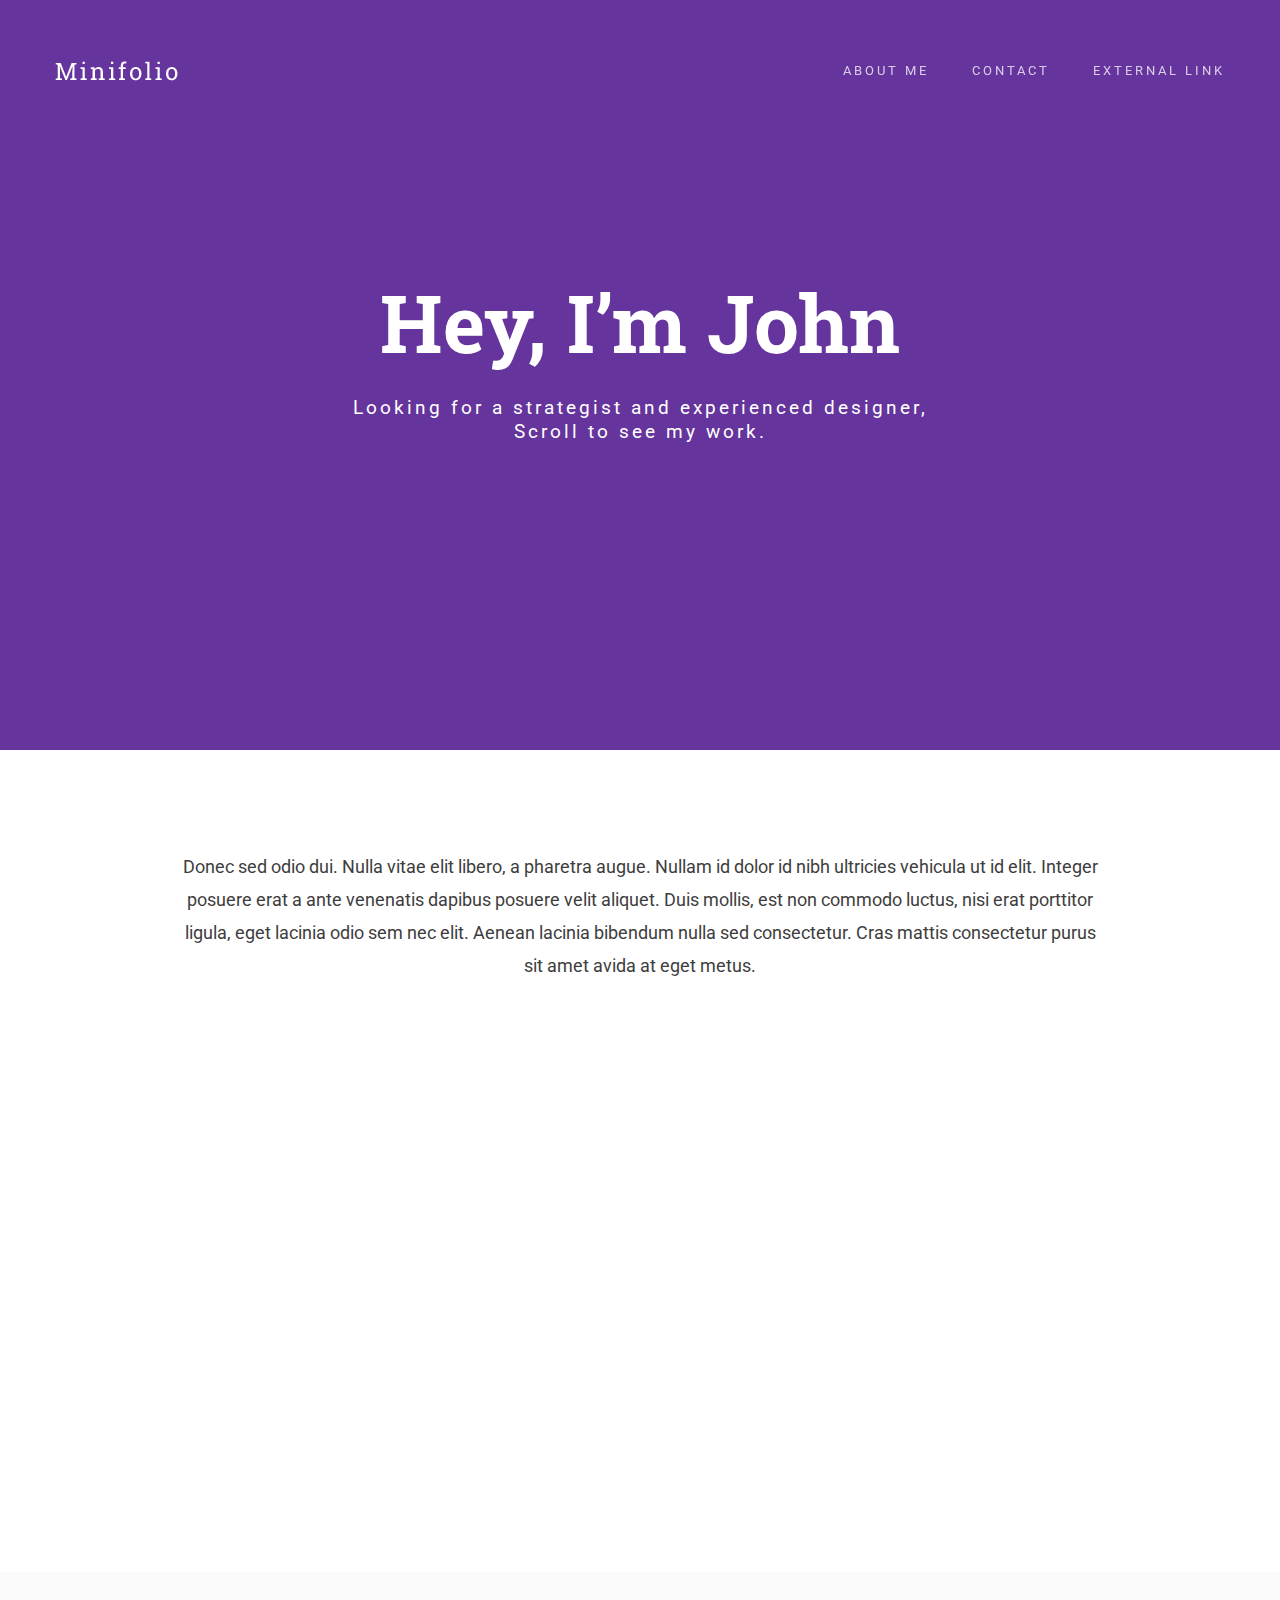
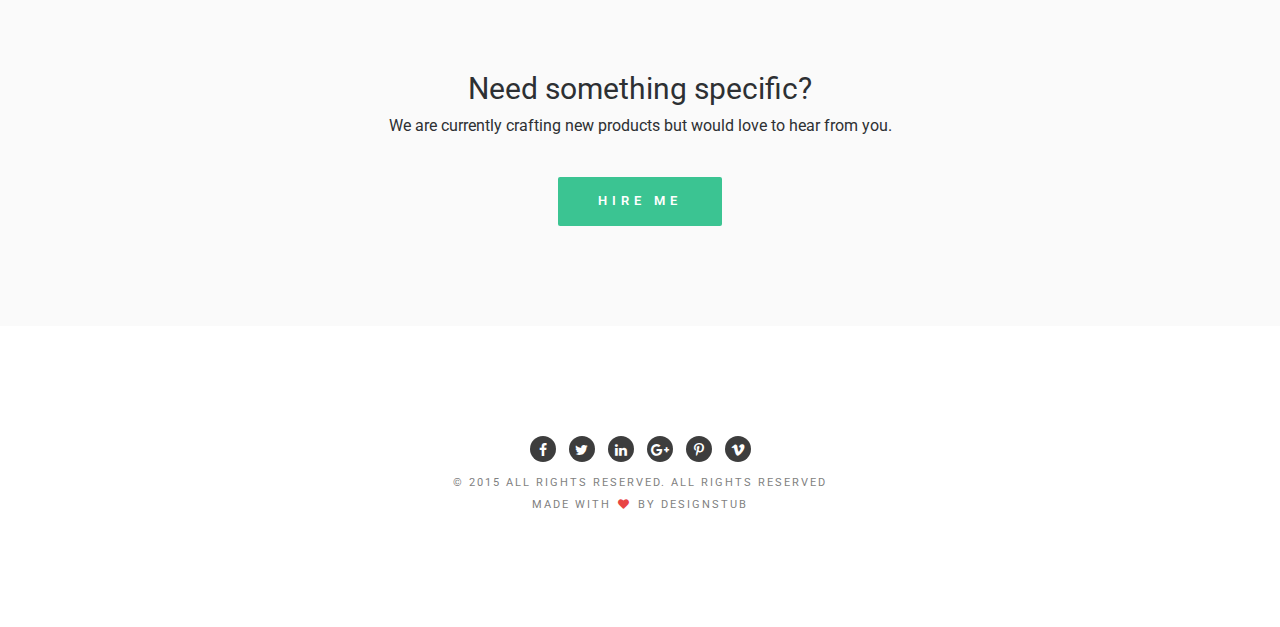
==== index.html @ f64cd5c6 "Template added" ====
<!doctype html>
<!--[if lt IE 7]>      <html class="no-js lt-ie9 lt-ie8 lt-ie7" lang=""> <![endif]-->
<!--[if IE 7]>         <html class="no-js lt-ie9 lt-ie8" lang=""> <![endif]-->
<!--[if IE 8]>         <html class="no-js lt-ie9" lang=""> <![endif]-->
<!--[if gt IE 8]><!-->
<html class="no-js" lang="">
<!--<![endif]-->

<head>
<meta charset="utf-8">
<meta name="description" content="">
<meta name="viewport" content="width=device-width, initial-scale=1">
<title>Minifolio - Bootstrap Responsive Resume, Personal Portfolio Template</title>
<link rel="stylesheet" href="css/bootstrap.min.css">
<link rel="stylesheet" href="css/jquery.fancybox.css">
<link rel="stylesheet" href="css/main.css">
<link rel="stylesheet" href="css/responsive.css">
<link rel="stylesheet" href="css/animate.min.css">
<link rel="stylesheet" href="https://maxcdn.bootstrapcdn.com/font-awesome/4.4.0/css/font-awesome.min.css">
</head>

<body>
<!-- header section -->
<section class="banner" role="banner">
  <header id="header"> 
    <!-- navigation section  -->
    <div class="header-content clearfix"> <a class="logo" href="#"><img src="images/logo.png" alt="Mafolio"></a>
      <nav class="navigation" role="navigation">
        <ul class="primary-nav">
          <li><a href="about.html">About Me</a></li>
          <li><a href="contact.html">Contact</a></li>
          <li><a href="#">External link</a></li>
        </ul>
      </nav>
      <a href="#" class="nav-toggle">Menu<span></span></a> </div>
    <!-- navigation section  --> 
  </header>
  
  <!-- banner text -->
  <div class="container">
    <div class="col-md-10 col-md-offset-1">
      <div class="banner-text text-center">
        <h1>Hey, I’m John</h1>
        <p>Looking for a strategist and experienced designer,<br>
          Scroll to see my work.</p>
        <!-- banner text --> 
      </div>
    </div>
  </div>
</section>
<!-- header section --> 
<!-- description text section -->
<section id="descripton" class="section descripton">
  <div class="container">
    <div class="col-md-10 col-md-offset-1 text-center">
      <p>Donec sed odio dui. Nulla vitae elit libero, a pharetra augue. Nullam id dolor id nibh ultricies vehicula ut id elit. Integer posuere erat a ante venenatis dapibus posuere velit aliquet. Duis mollis, est non commodo luctus, nisi erat porttitor ligula, eget lacinia odio sem nec elit. Aenean lacinia bibendum nulla sed consectetur. Cras mattis consectetur purus sit amet avida at eget metus.</p>
    </div>
  </div>
</section>
<!-- description text section --> 
<!-- portfolio section -->
<section id="works" class="works section no-padding">
  <div class="container-fluid">
    <div class="row no-gutter">
      <div class="col-lg-3 col-md-6 col-sm-6 work"> <a href="images/work-1.jpg" class="work-box"> <img src="images/work-1.jpg" alt="">
        <div class="overlay">
          <div class="overlay-caption">
            <h5>Project Name</h5>
            <p>Logo Design</p>
          </div>
        </div>
        <!-- overlay --> 
        </a> </div>
      <div class="col-lg-3 col-md-6 col-sm-6 work"> <a href="images/work-2.jpg" class="work-box"> <img src="images/work-2.jpg" alt="">
        <div class="overlay">
          <div class="overlay-caption">
            <h5>Project Name</h5>
            <p>Website Design</p>
          </div>
        </div>
        <!-- overlay --> 
        </a> </div>
      <div class="col-lg-3 col-md-6 col-sm-6 work"> <a href="images/work-3.jpg" class="work-box"> <img src="images/work-3.jpg" alt="">
        <div class="overlay">
          <div class="overlay-caption">
            <h5>Project Name</h5>
            <p>Branding</p>
          </div>
        </div>
        <!-- overlay --> 
        </a> </div>
      <div class="col-lg-3 col-md-6 col-sm-6 work"> <a href="images/work-4.jpg" class="work-box"> <img src="images/work-4.jpg" alt="">
        <div class="overlay">
          <div class="overlay-caption">
            <h5>Project Name</h5>
            <p>Graphic Design</p>
          </div>
        </div>
        <!-- overlay --> 
        </a> </div>
      <div class="col-lg-3 col-md-6 col-sm-6 work"> <a href="images/work-5.jpg" class="work-box"> <img src="images/work-5.jpg" alt="">
        <div class="overlay">
          <div class="overlay-caption">
            <h5>Project Name</h5>
            <p>Website Design</p>
          </div>
        </div>
        <!-- overlay --> 
        </a> </div>
      <div class="col-lg-3 col-md-6 col-sm-6 work"> <a href="images/work-6.jpg" class="work-box"> <img src="images/work-6.jpg" alt="">
        <div class="overlay">
          <div class="overlay-caption">
            <h5>Project Name</h5>
            <p>Logo Design</p>
          </div>
        </div>
        <!-- overlay --> 
        </a> </div>
      <div class="col-lg-3 col-md-6 col-sm-6 work"> <a href="images/work-7.jpg" class="work-box"> <img src="images/work-7.jpg" alt="">
        <div class="overlay">
          <div class="overlay-caption">
            <h5>Project Name</h5>
            <p>Branding</p>
          </div>
        </div>
        <!-- overlay --> 
        </a> </div>
      <div class="col-lg-3 col-md-6 col-sm-6 work"> <a href="images/work-8.jpg" class="work-box"> <img src="images/work-8.jpg" alt="">
        <div class="overlay">
          <div class="overlay-caption">
            <h5>Project Name</h5>
            <p>Website Design</p>
          </div>
        </div>
        <!-- overlay --> 
        </a> </div>
    </div>
  </div>
</section>
<!-- portfolio section --> 
<!-- hire me section -->
<section id="hireme" class="section hireme">
  <div class="container">
    <div class="col-md-8 col-md-offset-2 text-center">
      <h3>Need something specific?</h3>
      <p>We are currently crafting new products but would love to hear from you.</p>
      <a href="contact.html" class="btn btn-large">Hire me</a> </div>
  </div>
</section>
<!-- hire me section --> 
<!-- footer -->
<footer class="section footer">
  <div class="footer-bottom">
    <div class="container">
      <div class="col-md-12">
        <p>
        <ul class="footer-share">
          <li><a href="#"><i class="fa fa-facebook"></i></a></li>
          <li><a href="#"><i class="fa fa-twitter"></i></a></li>
          <li><a href="#"><i class="fa fa-linkedin"></i></a></li>
          <li><a href="#"><i class="fa fa-google-plus"></i></a></li>
          <li><a href="#"><i class="fa fa-pinterest-p"></i></a></li>
          <li><a href="#"><i class="fa fa-vimeo"></i></a></li>
        </ul>
        </p>
        <p>© 2015 All rights reserved. All Rights Reserved<br>
          Made with <i class="fa fa-heart pulse"></i> by <a href="http://www.designstub.com/">Designstub</a></p>
      </div>
    </div>
  </div>
</footer>
<!-- footer --> 

<!-- JS FILES --> 
<script src="https://ajax.googleapis.com/ajax/libs/jquery/1.11.3/jquery.min.js"></script> 
<script src="js/bootstrap.min.js"></script> 
<script src="js/jquery.fancybox.pack.js"></script> 
<script src="js/jquery.waypoints.min.js"></script> 
<script src="js/retina.min.js"></script> 
<script src="js/modernizr.js"></script> 
<script src="js/main.js"></script>
</body>
</html>
---- css/main.css ----
/* ------------------------------------------------------------------------------
	Template Name: Minifolio
	Author: Designstub
	Author URI: http://www.designstub.com
	License: GNU General Public License version 3.0
	License URI: http://www.gnu.org/licenses/gpl-3.0.html
	Version: 1.0

/* ------------------------------------------------------------------------------
	Typography
-------------------------------------------------------------------------------*/

@import url(http://fonts.googleapis.com/css?family=Roboto:300,400,500,600,700);
@import url(http://fonts.googleapis.com/css?family=Roboto%20Slab:300,400,500,600,700);

p {
	font-size: 14px;
	line-height: 22.4px;
	color: #6c7279;
}
h1 {
	font-size: 65px;
	color: #2d3033;
}
h2 {
	font-size: 40px;
	color: #2d3033;
}
h3 {
	font-size: 28px;
	color: #2d3033;
	font-weight: 300;
}
h4 {
	font-size: 22px;
	color: #2d3033;
	font-weight: 400;
}
h5 {
	font-size: 14px;
	color: #2d3033;
	text-transform: uppercase;
	font-weight: 700;
}
.btn {
	background-color: #3bc492;
	color: #fff;
	font-size: 13px;
	font-weight: 600;
	letter-spacing: 5px;
	border: 0;
	-moz-border-radius: 2px;
	-webkit-border-radius: 2px;
	border-radius: 2px;
	display: inline-block;
	text-transform: uppercase;
}
.btn:hover, .btn:focus {
	background-color: #3d3d3d;
	color: #fff;
}
.btn-large {
	padding: 15px 40px;
}
/* ------------------------------------------------------------------------------
	Global Styles
-------------------------------------------------------------------------------*/
a {
	color: #e84545;
}
a:hover, a:focus {
	text-decoration: none;
	-moz-transition: background-color, color, 0.3s;
	-o-transition: background-color, color, 0.3s;
	-webkit-transition: background-color, color, 0.3s;
	transition: background-color, color, 0.3s;
}
body {
	font-family: "Roboto", sans-serif;
	font-weight: 400;
	color: #6c7279;
}
ul, ol {
	margin: 0;
	padding: 0;
}
ul li {
	list-style: none;
}
.section {
	padding: 100px 0;
}
.no-padding {
	padding: 0;
}
.no-gutter [class*=col-] {
	padding-right: 0;
	padding-left: 0;
}
.space
{
	margin-top:60px;	
}
/* ------------------------------------------------------------------------------
	Header
-------------------------------------------------------------------------------*/
#header {
	position: fixed;
	width: 100%;
	z-index: 999;
}
#header .header-content {
	margin: 0 auto;
	max-width: 1170px;
	padding: 60px 0;
	width: 100%;
	-moz-transition: padding 0.3s;
	-o-transition: padding 0.3s;
	-webkit-transition: padding 0.3s;
	transition: padding 0.3s;
}
#header .logo {
	float: left;
}
#header.fixed {
	background-color: rgba(0, 0, 0, 0.25);
}
#header.fixed .header-content {
	border-bottom: 0;
	padding: 25px 0;
}
#header.fixed .nav-toggle {
	top: 18px;
}
.navigation.open {
	opacity: 0.9;
	visibility: visible;
	-moz-transition: opacity 0.5s;
	-o-transition: opacity 0.5s;
	-webkit-transition: opacity 0.5s;
	transition: opacity 0.5s;
}
.navigation {
	float: right;
}
.navigation li {
	display: inline-block;
}
.navigation a {
	color: rgba(255, 255, 255, 0.75);
	font-size: 13px;
	font-weight: 400;
	margin-left: 40px;
	letter-spacing: 3px;
	text-transform: uppercase;
}
.navigation a:hover, .navigation a.active {
	color: #fff;
}
.nav-toggle {
	display: none;
	height: 44px;
	overflow: hidden;
	position: fixed;
	right: 5%;
	text-indent: 100%;
	top: 32px;
	white-space: nowrap;
	width: 44px;
	z-index: 99999;
	-moz-transition: all 0.3s;
	-o-transition: all 0.3s;
	-webkit-transition: all 0.3s;
	transition: all 0.3s;
}
.nav-toggle:before, .nav-toggle:after {
	border-radius: 50%;
	content: "";
	height: 100%;
	left: 0;
	position: absolute;
	top: 0;
	width: 100%;
	-moz-transform: translateZ(0);
	-ms-transform: translateZ(0);
	-webkit-transform: translateZ(0);
	transform: translateZ(0);
	-moz-backface-visibility: hidden;
	-webkit-backface-visibility: hidden;
	backface-visibility: hidden;
	-moz-transition-property: -moz-transform;
	-o-transition-property: -o-transform;
	-webkit-transition-property: -webkit-transform;
	transition-property: transform;
}
.nav-toggle:before {
	background-color: #4b1685;
	-moz-transform: scale(1);
	-ms-transform: scale(1);
	-webkit-transform: scale(1);
	transform: scale(1);
	-moz-transition-duration: 0.3s;
	-o-transition-duration: 0.3s;
	-webkit-transition-duration: 0.3s;
	transition-duration: 0.3s;
}
.nav-toggle:after {
	background-color: #4b1685;
	-moz-transform: scale(0);
	-ms-transform: scale(0);
	-webkit-transform: scale(0);
	transform: scale(0);
	-moz-transition-duration: 0s;
	-o-transition-duration: 0s;
	-webkit-transition-duration: 0s;
	transition-duration: 0s;
}
.nav-toggle span {
	background-color: #fff;
	bottom: auto;
	display: inline-block;
	height: 3px;
	left: 50%;
	position: absolute;
	right: auto;
	top: 50%;
	width: 18px;
	z-index: 10;
	-moz-transform: translateX(-50%) translateY(-50%);
	-ms-transform: translateX(-50%) translateY(-50%);
	-webkit-transform: translateX(-50%) translateY(-50%);
	transform: translateX(-50%) translateY(-50%);
}
.nav-toggle span:before, .nav-toggle span:after {
	background-color: #fff;
	content: "";
	height: 100%;
	position: absolute;
	right: 0;
	top: 0;
	width: 100%;
	-moz-transform: translateZ(0);
	-ms-transform: translateZ(0);
	-webkit-transform: translateZ(0);
	transform: translateZ(0);
	-moz-backface-visibility: hidden;
	-webkit-backface-visibility: hidden;
	backface-visibility: hidden;
	-moz-transition: -moz-transform 0.3s;
	-o-transition: -o-transform 0.3s;
	-webkit-transition: -webkit-transform 0.3s;
	transition: transform 0.3s;
}
.nav-toggle span:before {
	-moz-transform: translateY(-6px) rotate(0deg);
	-ms-transform: translateY(-6px) rotate(0deg);
	-webkit-transform: translateY(-6px) rotate(0deg);
	transform: translateY(-6px) rotate(0deg);
}
.nav-toggle span:after {
	-moz-transform: translateY(6px) rotate(0deg);
	-ms-transform: translateY(6px) rotate(0deg);
	-webkit-transform: translateY(6px) rotate(0deg);
	transform: translateY(6px) rotate(0deg);
}
.nav-toggle.close-nav:before {
	-moz-transform: scale(0);
	-ms-transform: scale(0);
	-webkit-transform: scale(0);
	transform: scale(0);
}
.nav-toggle.close-nav:after {
	-moz-transform: scale(1);
	-ms-transform: scale(1);
	-webkit-transform: scale(1);
	transform: scale(1);
}
.nav-toggle.close-nav span {
	background-color: rgba(255, 255, 255, 0);
}
.nav-toggle.close-nav span:before, .nav-toggle.close-nav span:after {
	background-color: #fff;
}
.nav-toggle.close-nav span:before {
	-moz-transform: translateY(0) rotate(45deg);
	-ms-transform: translateY(0) rotate(45deg);
	-webkit-transform: translateY(0) rotate(45deg);
	transform: translateY(0) rotate(45deg);
}
.nav-toggle.close-nav span:after {
	-moz-transform: translateY(0) rotate(-45deg);
	-ms-transform: translateY(0) rotate(-45deg);
	-webkit-transform: translateY(0) rotate(-45deg);
	transform: translateY(0) rotate(-45deg);
}
/* ------------------------------------------------------------------------------
	Banner
-------------------------------------------------------------------------------*/

.banner {
	background-color: #65349c;
	min-height: 750px;
}
.banner-text {
	padding-top: 28%;
}
.banner-text h1 {
	color: #fff;
	font-family: "Roboto Slab", sans-serif;
	font-size: 80px;
	font-weight: 700;
}
.banner-text p {
	color: #fff;
	font-size: 19px;
	font-weight: 400;
	letter-spacing: 3px;
	line-height: 24px;
	margin-top: 30px;
	margin-bottom: 80px;
}
/* ------------------------------------------------------------------------------
	Description Text
-------------------------------------------------------------------------------*/

.descripton p {
	color: #3d3d3d;
	font-size: 18px;
	line-height: 33px;
	font-weight: 400;
}
/* ------------------------------------------------------------------------------
	Works
-------------------------------------------------------------------------------*/
.work {
  -moz-box-shadow: 0 0 0 1px #fff;
  -webkit-box-shadow: 0 0 0 1px #fff;
  box-shadow: 0 0 0 1px #fff;

  overflow: hidden;
  position: relative;
  visibility: hidden; }
  .work img
  {
	width:100%;
	height:100%;  
  }
  .work .overlay {
    background: rgba(64, 35, 97, 0.9);
    height: 100%;
    left: 0;
    opacity: 0;
    position: absolute;
    top: 0;
    width: 100%;
    -moz-transition: opacity, 0.3s;
    -o-transition: opacity, 0.3s;
    -webkit-transition: opacity, 0.3s;
    transition: opacity, 0.3s; }
  .work .overlay-caption {
    position: absolute;
    text-align: center;
    top: 50%;
    width: 100%;
    -moz-transform: translateY(-50%);
    -ms-transform: translateY(-50%);
    -webkit-transform: translateY(-50%);
    transform: translateY(-50%); }
  .work h5, .work p, .work img {
    -moz-transition: all, 0.5s;
    -o-transition: all, 0.5s;
    -webkit-transition: all, 0.5s;
    transition: all, 0.5s; }
  .work h5, .work p {
    color: #fff;
    margin: 0;
    opacity: 0; }
  .work h5 {
    margin-bottom: 5px;
    -moz-transform: translate3d(0, -200%, 0);
    -ms-transform: translate3d(0, -200%, 0);
    -webkit-transform: translate3d(0, -200%, 0);
    transform: translate3d(0, -200%, 0); }
  .work p {
    -moz-transform: translate3d(0, 200%, 0);
    -ms-transform: translate3d(0, 200%, 0);
    -webkit-transform: translate3d(0, 200%, 0);
    transform: translate3d(0, 200%, 0); }

.work-box:hover img {
  -moz-transform: scale(1.2);
  -ms-transform: scale(1.2);
  -webkit-transform: scale(1.2);
  transform: scale(1.2); }
.work-box:hover .overlay {
  opacity: 1; }
  .work-box:hover .overlay h5, .work-box:hover .overlay p {
    opacity: 1;
    -moz-transform: translate3d(0, 0, 0);
    -ms-transform: translate3d(0, 0, 0);
    -webkit-transform: translate3d(0, 0, 0);
    transform: translate3d(0, 0, 0); }
	
	/* ------------------------------------------------------------------------------
	Work animation
-------------------------------------------------------------------------------*/
.work:nth-child(1) {
  -moz-animation-delay: 0.1s;
  -webkit-animation-delay: 0.1s;
  animation-delay: 0.1s; }
.work:nth-child(2) {
  -moz-animation-delay: 0.2s;
  -webkit-animation-delay: 0.2s;
  animation-delay: 0.2s; }
.work:nth-child(3) {
  -moz-animation-delay: 0.3s;
  -webkit-animation-delay: 0.3s;
  animation-delay: 0.3s; }
.work:nth-child(4) {
  -moz-animation-delay: 0.4s;
  -webkit-animation-delay: 0.4s;
  animation-delay: 0.4s; }
.work:nth-child(5) {
  -moz-animation-delay: 0.8s;
  -webkit-animation-delay: 0.8s;
  animation-delay: 0.8s; }
.work:nth-child(6) {
  -moz-animation-delay: 0.7s;
  -webkit-animation-delay: 0.7s;
  animation-delay: 0.7s; }
.work:nth-child(7) {
  -moz-animation-delay: 0.6s;
  -webkit-animation-delay: 0.6s;
  animation-delay: 0.6s; }
.work:nth-child(8) {
  -moz-animation-delay: 0.5s;
  -webkit-animation-delay: 0.5s;
  animation-delay: 0.5s; }

.animated {
  visibility: visible; }
  
/* ------------------------------------------------------------------------------
	Hire me
-------------------------------------------------------------------------------*/
.hireme {
	background-color: #fafafa;
}
.hireme h3 {
	font-family: "Roboto", sans-serif;
	font-size: 30px;
	font-weight: 400;
	margin-top: 0;
}
.hireme p {
	color: #2d3033;
	font-family: "Roboto", sans-serif;
	font-size: 16px;
	font-weight: 400;
}
.hireme .btn {
	margin-top: 30px;
}
/* ------------------------------------------------------------------------------
	Footer
-------------------------------------------------------------------------------*/
.footer {
	text-align: center;
}
.footer p {
	font-family: "Roboto", sans-serif;
	font-size: 11px;
	color: #7f7f7f;
	letter-spacing: 2px;
	text-transform: uppercase;
}
.footer a {
	color: #7f7f7f;
}
.footer a:hover {
	color: #e84545;
}
.footer .footer-share {
	margin-top: 0;
}
.footer .footer-share li {
	background: #3d3d3d none repeat scroll 0 0;
	border-radius: 50%;
	color: #ffffff;
	width: 26px;
	height: 26px;
	border-radius: 50%;
	padding: 4px 0;
	margin: 0 5px;
	display: inline-block;
	float: none;
}
.footer .footer-share a {
	color: #fff;
}
.footer .fa-heart {
	color: #e84545;
	font-size: 11px;
	margin: 0 2px;
}
  
/* ------------------------------------------------------------------------------
	Inner Page Banner
-------------------------------------------------------------------------------*/

.innerbanner {
	background-color: #65349c;
	min-height: 100%;
}
.innerbanner-text {
	padding-top: 20%;
	padding-bottom: 5%;
}

.innerbanner-text p {
	color: #fff;
	font-family: "Roboto Slab", sans-serif;
	font-size: 36px;
	font-weight: 400;
	letter-spacing: 3px;
	line-height: 24px;
	margin-top: 30px;
	margin-bottom: 80px;
}
/* ------------------------------------------------------------------------------
	Inner description
-------------------------------------------------------------------------------*/
.inner-description h1 {
	color: #3d3d3d;
	font-size: 23px;
	font-weight: 700;
	margin-top:55px;
}
.inner-description p {
	color: #3d3d3d;
	font-size: 18px;
	line-height: 33px;
	font-weight: 400;
}
.inner-description img
{
width:150px;
height:150px;
border-radius:50%;	
}


/* ------------------------------------------------------------------------------
	Contact form
-------------------------------------------------------------------------------*/
.conForm
{
margin-top:50px;	
}
.conForm input {
	background:#fafafa;
	color:#797979;
	padding:15px 30px;
	border:none;
	margin-right:3%;
	margin-bottom:30px;
	outline:none;
	font-style:normal;
	border:#f4f3f3 1px solid;
	font-size:15px;
}
.conForm input.noMarr {
	margin-right:0px;
}
.conForm textarea {
	background:#fafafa;
	color:#797979;
	padding:15px 30px;
	margin-bottom:18px;
	outline:none;
	height:300px;
	font-style:normal;
	resize:none;
	font-size:15px;
	border:#f4f3f3 1px solid;
}


.conForm .submitBnt {
	background:#3bc492;
	color: #fff;
		padding: 15px 40px;
	font-size: 13px;
	font-weight: 600;
	letter-spacing: 5px;
	border: 0;
	-moz-border-radius: 2px;
	-webkit-border-radius: 2px;
	border-radius: 2px;
	display: inline-block;
	text-transform: uppercase;
}
.conForm .submitBnt:hover {
	background:#3d3d3d;
	color:#fff;
}
.error_message {
    color: #ff675f;
    font-weight: 500;
    padding-bottom: 15px;
}
#success_page h3 {
    color: #5ed07b;
    font-size: 17px;
    font-weight: 700;
}
---- css/responsive.css ----
@media screen and (max-width: 1024px) {
  #header .header-content {
    width: 90%; }

  .nav-toggle {
    display: block; }

  .navigation {
    position: fixed;
    background-color: #000;
    width: 100%;
    height: 100%;
    top: 0;
    left: 0;
    z-index: 99999;
    visibility: hidden;
    opacity: 0;
    -webkit-transition: opacity 0.5s, visibility 0s 0.5s;
    transition: opacity 0.5s, visibility 0s 0.5s; }
    .navigation .primary-nav {
      position: relative;
      top: 45%;
      -moz-transform: translateY(-45%);
      -ms-transform: translateY(-45%);
      -webkit-transform: translateY(-45%);
      transform: translateY(-45%); }
    .navigation li {
      display: block;
      margin-bottom: 20px; }
    .navigation a {
      display: block;
      font-size: 25px;
      margin: 0;
      text-align: center; }

  .person {
    margin: 0 auto 50px; }
    .person-content {
      text-align: center; }
    .person .social-icons li {
      display: inline-block;
      float: none;
      margin-bottom: 5px; }

  .testimonials blockquote {
    padding: 20px 5% 0; }
  .testimonials p {
    font-size: 26px; }

  .flex-control-nav {
    bottom: 20px; } }
@media screen and (max-width: 768px) {
	#header .header-content {
		 padding: 45px 0;
	}
	.banner
	{
	min-height:100%!important;	
	}
  .banner-text {
    padding-top: 30%; }
    .banner-text h1 {
      font-size: 42px; }
    .banner-text p {
      font-size: 18px; }
.innerbanner-text{
	    padding-top: 30%; }
  .flexslider {
    padding-bottom: 80px; }

  .flex-control-nav {
    width: 100%; }

  .footer .footer-col {
    margin-bottom: 50px; } }
@media screen and (max-width: 640px) {
	#header .header-content {
		 padding: 45px 0;
	}
  .banner-text {
    padding-top: 35%; }
	.innerbanner-text{
	    padding-top: 35%; } }
@media screen and (max-width: 480px) {
	#header .header-content {
		 padding: 45px 0;
	}
  .banner-text {
    padding-top: 45%; }
	    .banner-text h1 {
      font-size: 32px; }
	  .innerbanner-text{
	    padding-top: 45%; } }
@media screen and (max-width: 320px) {
	#header .header-content {
		 padding: 45px 0;
	}
			
			
  .banner-text {
    padding-top: 55%; }
.innerbanner-text{
	    padding-top: 55%; }
  .testimonials blockquote {
    padding: 20px 5% 0; }
  .testimonials p {
    font-size: 26px; } }
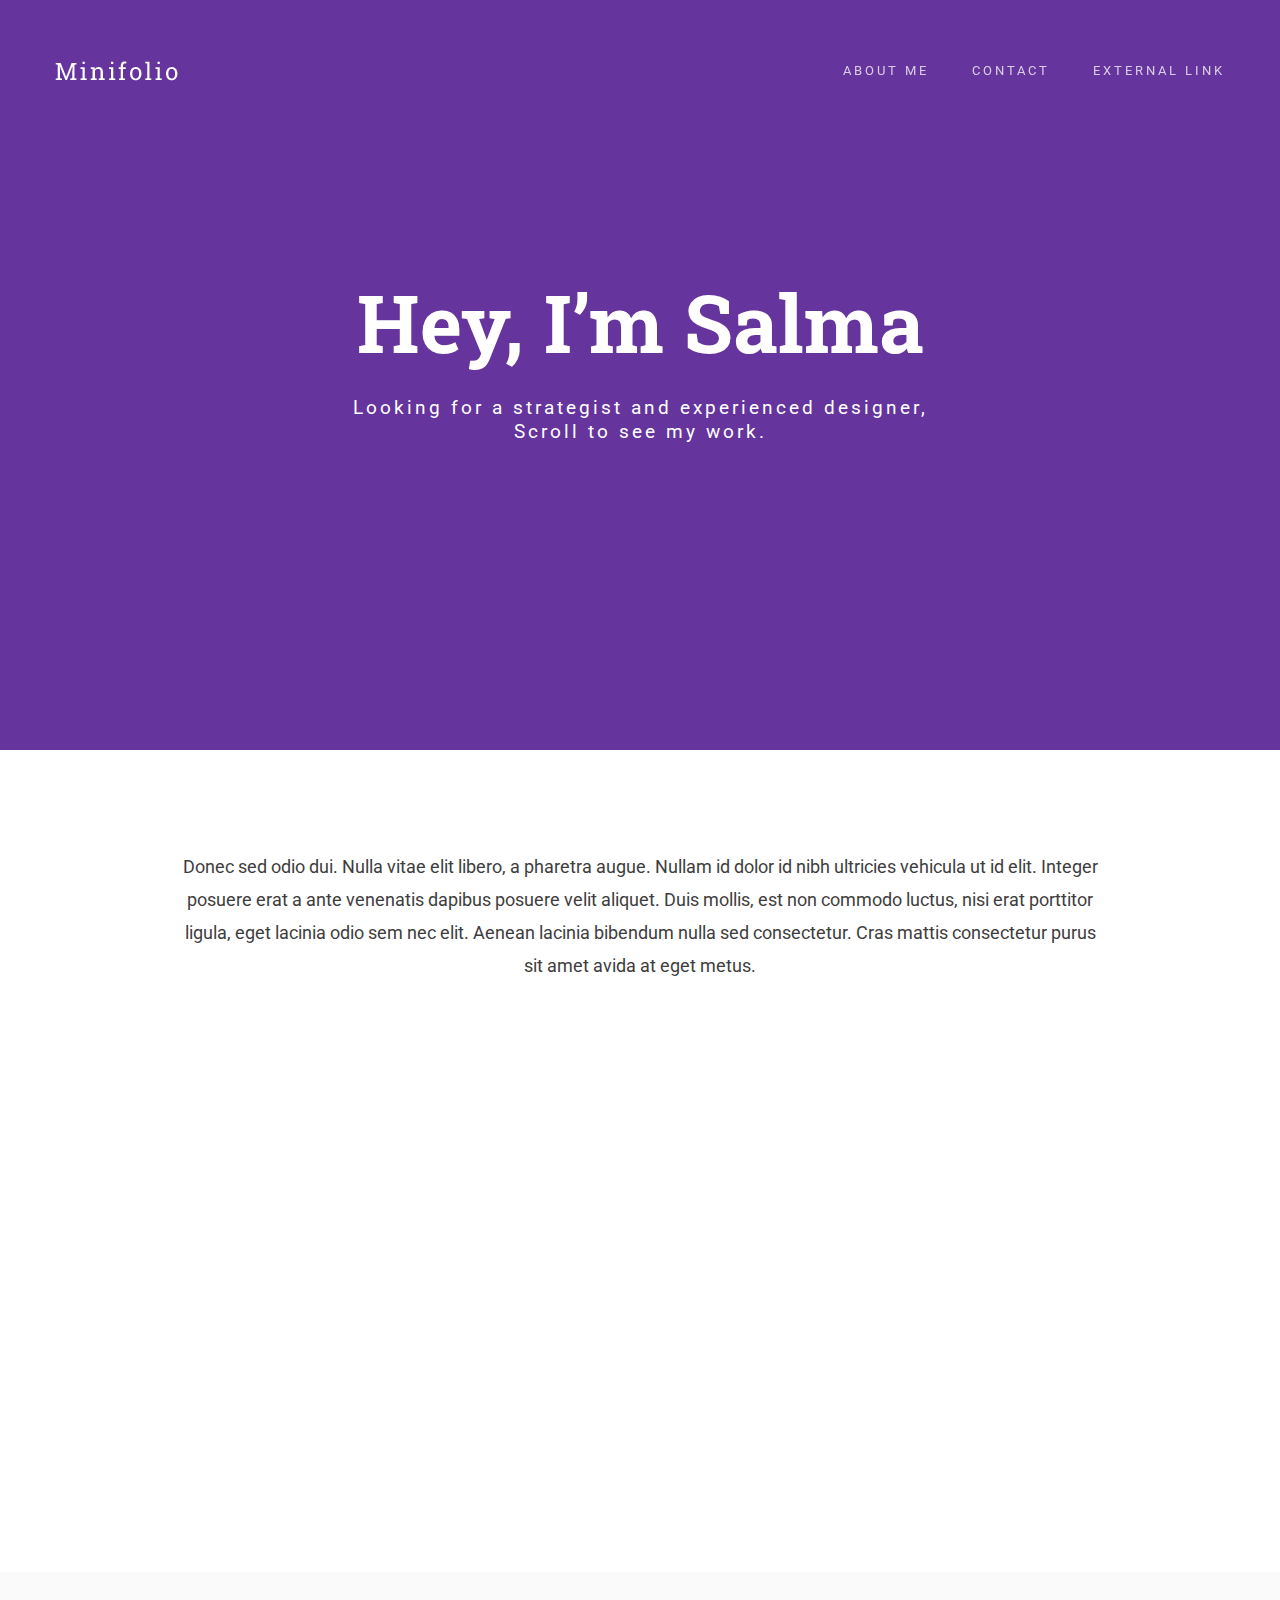
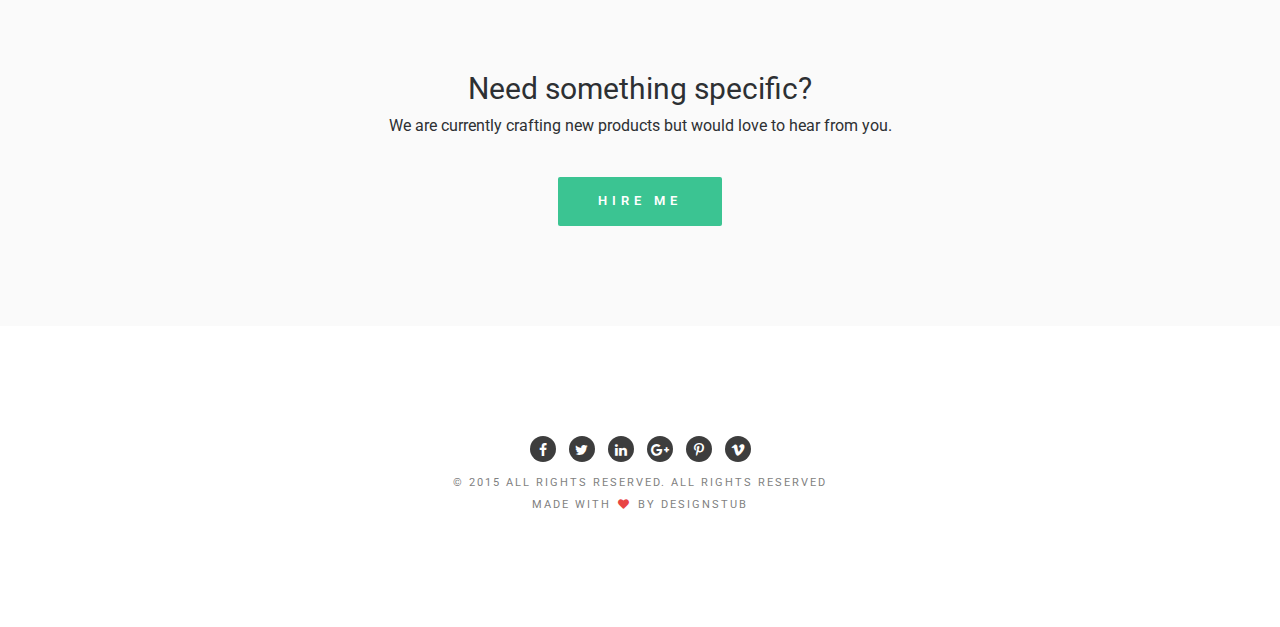
==== commit 90ae2a7b: "changed name" ====
--- a/index.html
+++ b/index.html
@@ -22,7 +22,7 @@
 <body>
 <!-- header section -->
 <section class="banner" role="banner">
-  <header id="header"> 
+  <header id="header">
     <!-- navigation section  -->
     <div class="header-content clearfix"> <a class="logo" href="#"><img src="images/logo.png" alt="Mafolio"></a>
       <nav class="navigation" role="navigation">
@@ -33,22 +33,22 @@
         </ul>
       </nav>
       <a href="#" class="nav-toggle">Menu<span></span></a> </div>
-    <!-- navigation section  --> 
+    <!-- navigation section  -->
   </header>
-  
+
   <!-- banner text -->
   <div class="container">
     <div class="col-md-10 col-md-offset-1">
       <div class="banner-text text-center">
-        <h1>Hey, I’m John</h1>
+        <h1>Hey, I’m Salma</h1>
         <p>Looking for a strategist and experienced designer,<br>
           Scroll to see my work.</p>
-        <!-- banner text --> 
+        <!-- banner text -->
       </div>
     </div>
   </div>
 </section>
-<!-- header section --> 
+<!-- header section -->
 <!-- description text section -->
 <section id="descripton" class="section descripton">
   <div class="container">
@@ -57,7 +57,7 @@
     </div>
   </div>
 </section>
-<!-- description text section --> 
+<!-- description text section -->
 <!-- portfolio section -->
 <section id="works" class="works section no-padding">
   <div class="container-fluid">
@@ -69,7 +69,7 @@
             <p>Logo Design</p>
           </div>
         </div>
-        <!-- overlay --> 
+        <!-- overlay -->
         </a> </div>
       <div class="col-lg-3 col-md-6 col-sm-6 work"> <a href="images/work-2.jpg" class="work-box"> <img src="images/work-2.jpg" alt="">
         <div class="overlay">
@@ -78,7 +78,7 @@
             <p>Website Design</p>
           </div>
         </div>
-        <!-- overlay --> 
+        <!-- overlay -->
         </a> </div>
       <div class="col-lg-3 col-md-6 col-sm-6 work"> <a href="images/work-3.jpg" class="work-box"> <img src="images/work-3.jpg" alt="">
         <div class="overlay">
@@ -87,7 +87,7 @@
             <p>Branding</p>
           </div>
         </div>
-        <!-- overlay --> 
+        <!-- overlay -->
         </a> </div>
       <div class="col-lg-3 col-md-6 col-sm-6 work"> <a href="images/work-4.jpg" class="work-box"> <img src="images/work-4.jpg" alt="">
         <div class="overlay">
@@ -96,7 +96,7 @@
             <p>Graphic Design</p>
           </div>
         </div>
-        <!-- overlay --> 
+        <!-- overlay -->
         </a> </div>
       <div class="col-lg-3 col-md-6 col-sm-6 work"> <a href="images/work-5.jpg" class="work-box"> <img src="images/work-5.jpg" alt="">
         <div class="overlay">
@@ -105,7 +105,7 @@
             <p>Website Design</p>
           </div>
         </div>
-        <!-- overlay --> 
+        <!-- overlay -->
         </a> </div>
       <div class="col-lg-3 col-md-6 col-sm-6 work"> <a href="images/work-6.jpg" class="work-box"> <img src="images/work-6.jpg" alt="">
         <div class="overlay">
@@ -114,7 +114,7 @@
             <p>Logo Design</p>
           </div>
         </div>
-        <!-- overlay --> 
+        <!-- overlay -->
         </a> </div>
       <div class="col-lg-3 col-md-6 col-sm-6 work"> <a href="images/work-7.jpg" class="work-box"> <img src="images/work-7.jpg" alt="">
         <div class="overlay">
@@ -123,7 +123,7 @@
             <p>Branding</p>
           </div>
         </div>
-        <!-- overlay --> 
+        <!-- overlay -->
         </a> </div>
       <div class="col-lg-3 col-md-6 col-sm-6 work"> <a href="images/work-8.jpg" class="work-box"> <img src="images/work-8.jpg" alt="">
         <div class="overlay">
@@ -132,12 +132,12 @@
             <p>Website Design</p>
           </div>
         </div>
-        <!-- overlay --> 
+        <!-- overlay -->
         </a> </div>
     </div>
   </div>
 </section>
-<!-- portfolio section --> 
+<!-- portfolio section -->
 <!-- hire me section -->
 <section id="hireme" class="section hireme">
   <div class="container">
@@ -147,7 +147,7 @@
       <a href="contact.html" class="btn btn-large">Hire me</a> </div>
   </div>
 </section>
-<!-- hire me section --> 
+<!-- hire me section -->
 <!-- footer -->
 <footer class="section footer">
   <div class="footer-bottom">
@@ -169,15 +169,15 @@
     </div>
   </div>
 </footer>
-<!-- footer --> 
+<!-- footer -->
 
-<!-- JS FILES --> 
-<script src="https://ajax.googleapis.com/ajax/libs/jquery/1.11.3/jquery.min.js"></script> 
-<script src="js/bootstrap.min.js"></script> 
-<script src="js/jquery.fancybox.pack.js"></script> 
-<script src="js/jquery.waypoints.min.js"></script> 
-<script src="js/retina.min.js"></script> 
-<script src="js/modernizr.js"></script> 
+<!-- JS FILES -->
+<script src="https://ajax.googleapis.com/ajax/libs/jquery/1.11.3/jquery.min.js"></script>
+<script src="js/bootstrap.min.js"></script>
+<script src="js/jquery.fancybox.pack.js"></script>
+<script src="js/jquery.waypoints.min.js"></script>
+<script src="js/retina.min.js"></script>
+<script src="js/modernizr.js"></script>
 <script src="js/main.js"></script>
 </body>
-</html>+</html>
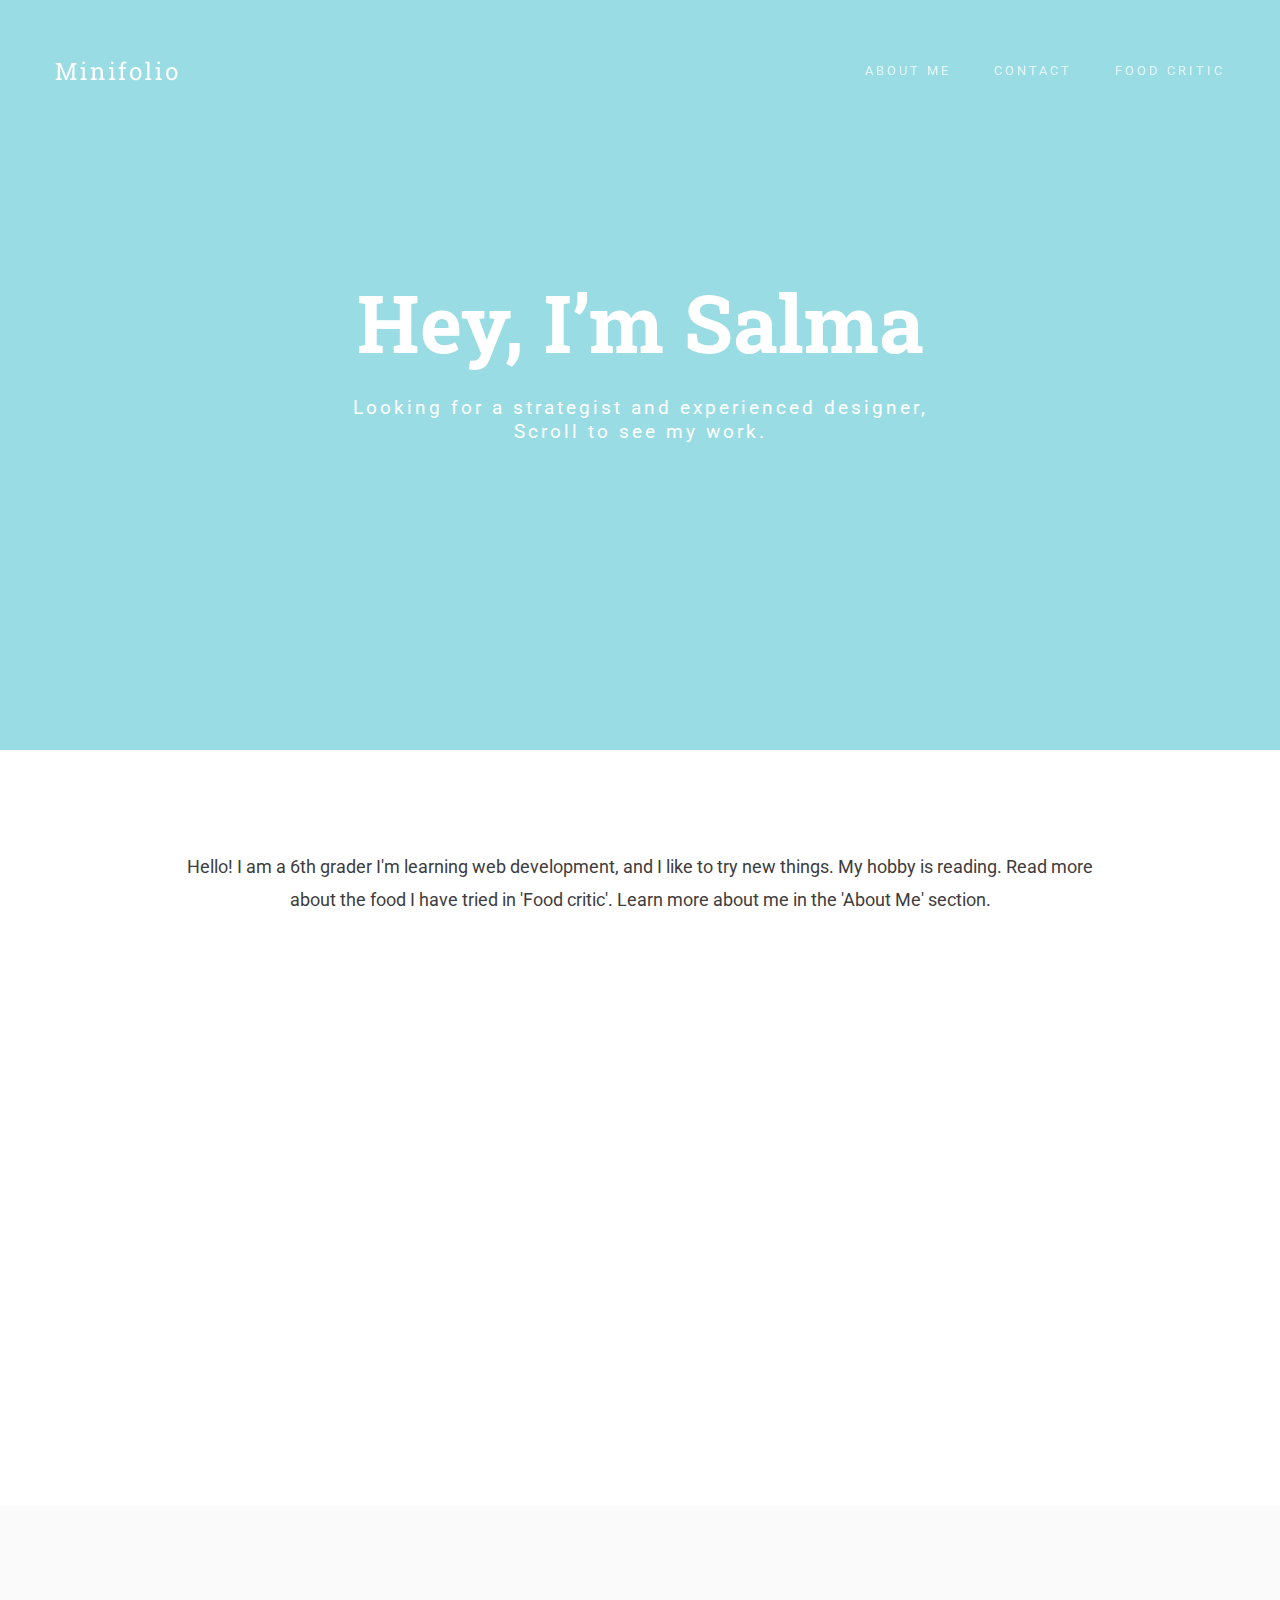
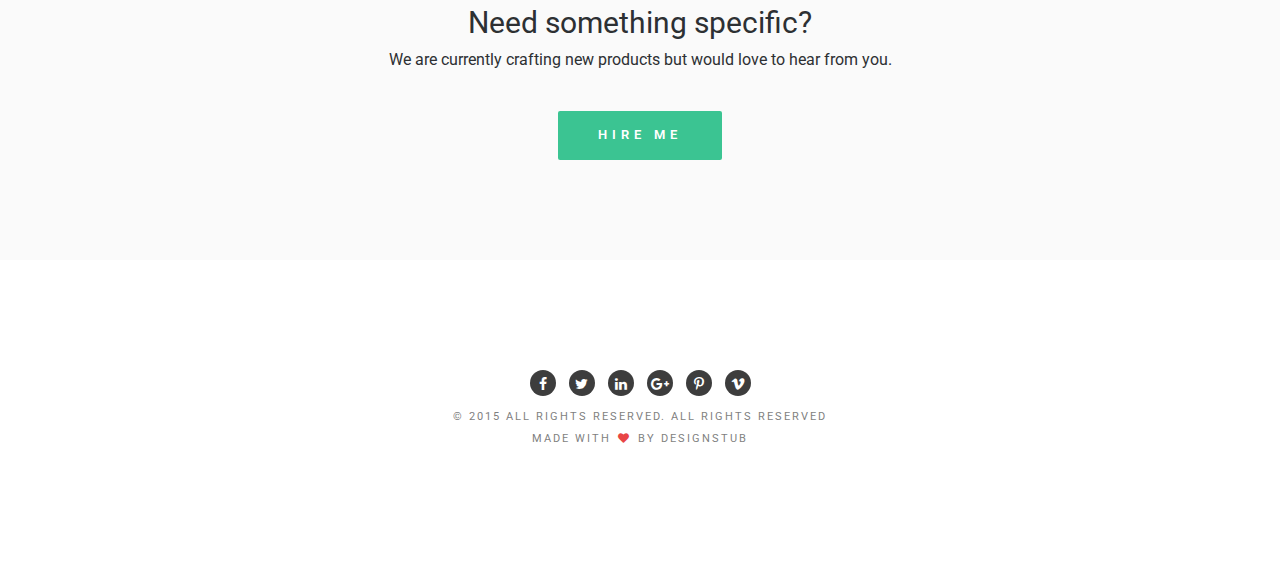
==== commit 553d7775: "i changed everything" ====
--- a/index.html
+++ b/index.html
@@ -29,7 +29,7 @@
         <ul class="primary-nav">
           <li><a href="about.html">About Me</a></li>
           <li><a href="contact.html">Contact</a></li>
-          <li><a href="#">External link</a></li>
+          <li><a href="#">Food critic</a></li>
         </ul>
       </nav>
       <a href="#" class="nav-toggle">Menu<span></span></a> </div>
@@ -53,7 +53,7 @@
 <section id="descripton" class="section descripton">
   <div class="container">
     <div class="col-md-10 col-md-offset-1 text-center">
-      <p>Donec sed odio dui. Nulla vitae elit libero, a pharetra augue. Nullam id dolor id nibh ultricies vehicula ut id elit. Integer posuere erat a ante venenatis dapibus posuere velit aliquet. Duis mollis, est non commodo luctus, nisi erat porttitor ligula, eget lacinia odio sem nec elit. Aenean lacinia bibendum nulla sed consectetur. Cras mattis consectetur purus sit amet avida at eget metus.</p>
+      <p>Hello! I am a 6th grader I'm learning web development, and I like to try new things. My hobby is reading. Read more about the food I have tried in 'Food critic'. Learn more about me in the 'About Me' section.</p>
     </div>
   </div>
 </section>
@@ -71,7 +71,7 @@
         </div>
         <!-- overlay -->
         </a> </div>
-      <div class="col-lg-3 col-md-6 col-sm-6 work"> <a href="images/work-2.jpg" class="work-box"> <img src="images/work-2.jpg" alt="">
+      <div class="col-lg-3 col-md-6 col-sm-6 work"> <a href="images/work-2.jpg" class="work-box"> <img src="images/pusheen.jpg" alt="">
         <div class="overlay">
           <div class="overlay-caption">
             <h5>Project Name</h5>
--- a/css/main.css
+++ b/css/main.css
@@ -99,7 +99,7 @@
 }
 .space
 {
-	margin-top:60px;	
+	margin-top:60px;
 }
 /* ------------------------------------------------------------------------------
 	Header
@@ -298,7 +298,7 @@
 -------------------------------------------------------------------------------*/
 
 .banner {
-	background-color: #65349c;
+	background-color: #34bac780;
 	min-height: 750px;
 }
 .banner-text {
@@ -343,7 +343,7 @@
   .work img
   {
 	width:100%;
-	height:100%;  
+	height:100%;
   }
   .work .overlay {
     background: rgba(64, 35, 97, 0.9);
@@ -400,7 +400,7 @@
     -ms-transform: translate3d(0, 0, 0);
     -webkit-transform: translate3d(0, 0, 0);
     transform: translate3d(0, 0, 0); }
-	
+
 	/* ------------------------------------------------------------------------------
 	Work animation
 -------------------------------------------------------------------------------*/
@@ -439,7 +439,7 @@
 
 .animated {
   visibility: visible; }
-  
+
 /* ------------------------------------------------------------------------------
 	Hire me
 -------------------------------------------------------------------------------*/
@@ -503,7 +503,7 @@
 	font-size: 11px;
 	margin: 0 2px;
 }
-  
+
 /* ------------------------------------------------------------------------------
 	Inner Page Banner
 -------------------------------------------------------------------------------*/
@@ -546,7 +546,7 @@
 {
 width:150px;
 height:150px;
-border-radius:50%;	
+border-radius:50%;
 }
 
 
@@ -555,7 +555,7 @@
 -------------------------------------------------------------------------------*/
 .conForm
 {
-margin-top:50px;	
+margin-top:50px;
 }
 .conForm input {
 	background:#fafafa;
@@ -613,4 +613,4 @@
     color: #5ed07b;
     font-size: 17px;
     font-weight: 700;
-}+}
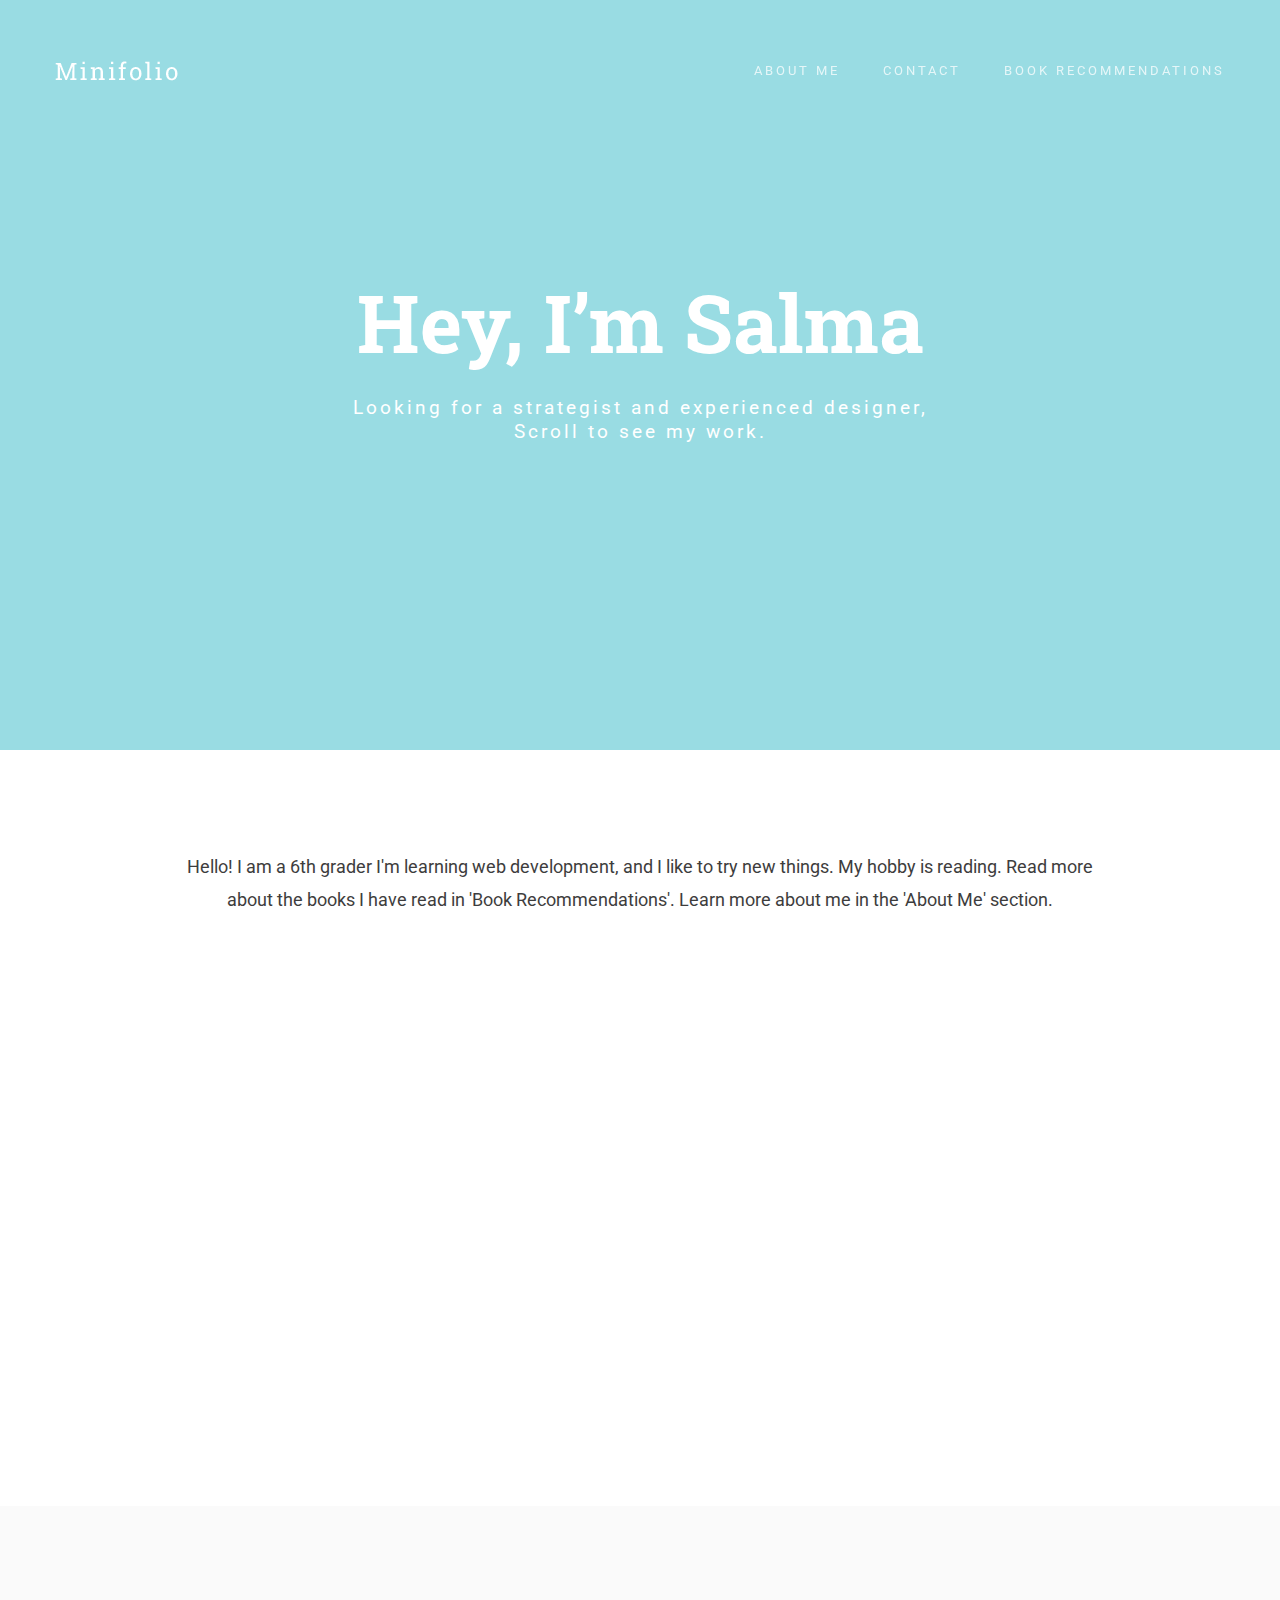
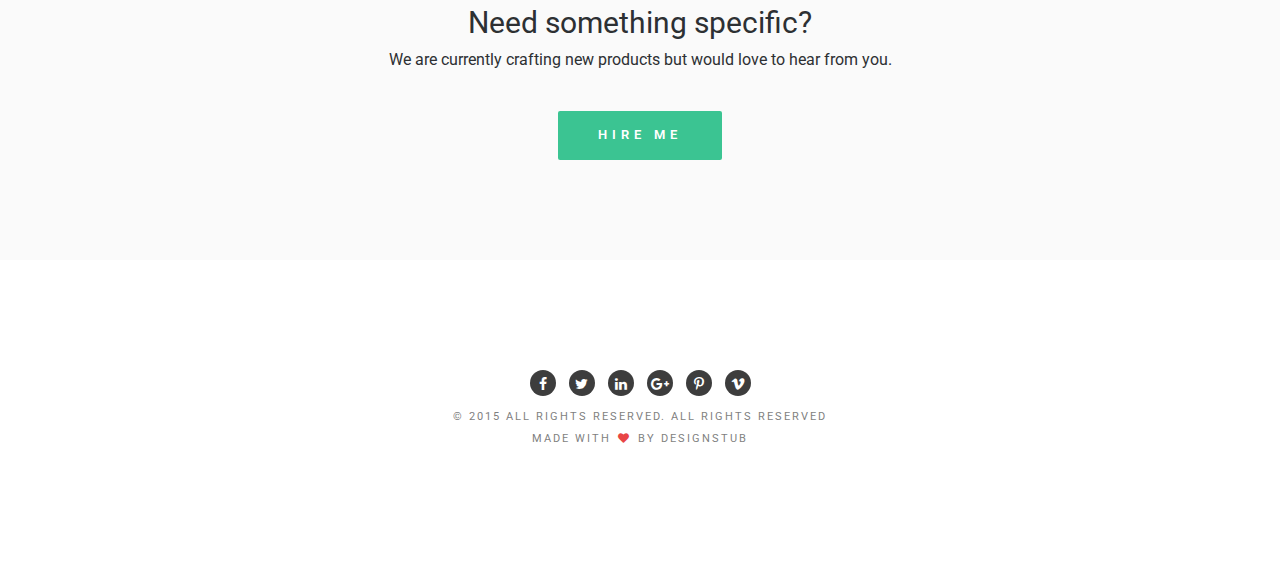
==== commit 1ba6849c: "I changed something" ====
--- a/index.html
+++ b/index.html
@@ -29,7 +29,7 @@
         <ul class="primary-nav">
           <li><a href="about.html">About Me</a></li>
           <li><a href="contact.html">Contact</a></li>
-          <li><a href="#">Food critic</a></li>
+          <li><a href="#">Book Recommendations</a></li>
         </ul>
       </nav>
       <a href="#" class="nav-toggle">Menu<span></span></a> </div>
@@ -53,7 +53,7 @@
 <section id="descripton" class="section descripton">
   <div class="container">
     <div class="col-md-10 col-md-offset-1 text-center">
-      <p>Hello! I am a 6th grader I'm learning web development, and I like to try new things. My hobby is reading. Read more about the food I have tried in 'Food critic'. Learn more about me in the 'About Me' section.</p>
+      <p>Hello! I am a 6th grader I'm learning web development, and I like to try new things. My hobby is reading. Read more about the books I have read in 'Book Recommendations'. Learn more about me in the 'About Me' section.</p>
     </div>
   </div>
 </section>
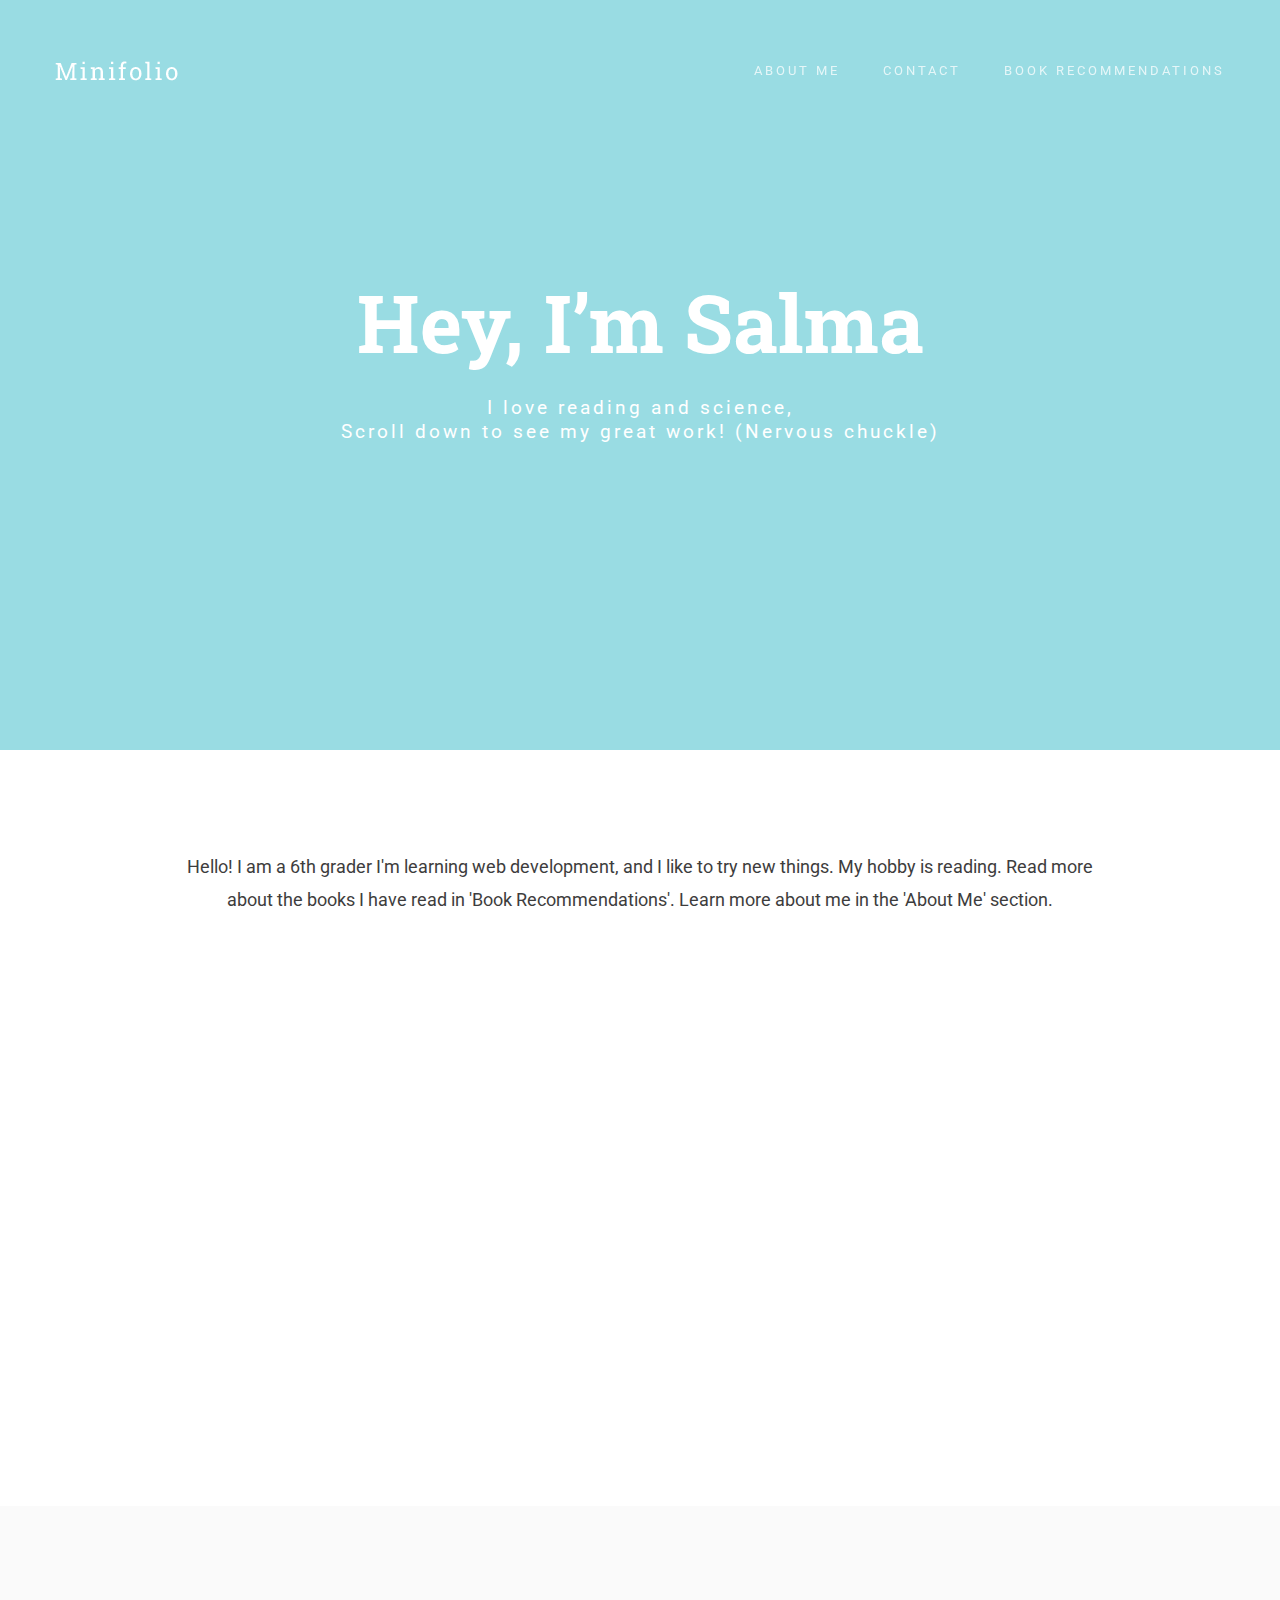
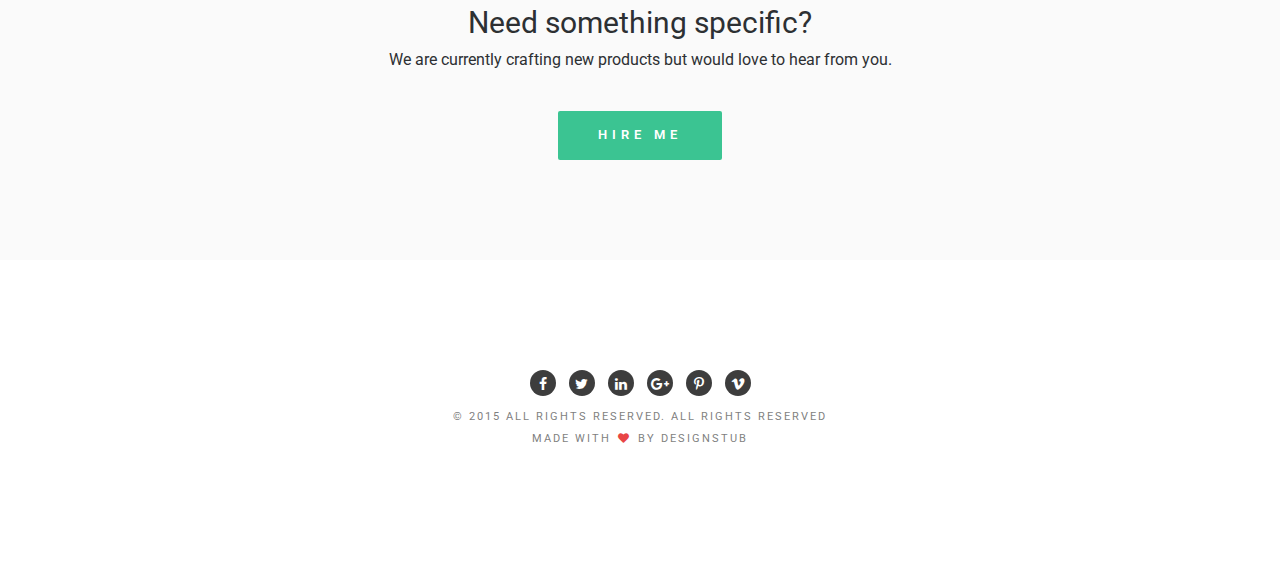
==== commit 3096c05d: "I changed something else" ====
--- a/index.html
+++ b/index.html
@@ -41,8 +41,8 @@
     <div class="col-md-10 col-md-offset-1">
       <div class="banner-text text-center">
         <h1>Hey, I’m Salma</h1>
-        <p>Looking for a strategist and experienced designer,<br>
-          Scroll to see my work.</p>
+        <p>I love reading and science,<br>
+          Scroll down to see my great work! (Nervous chuckle)</p>
         <!-- banner text -->
       </div>
     </div>
